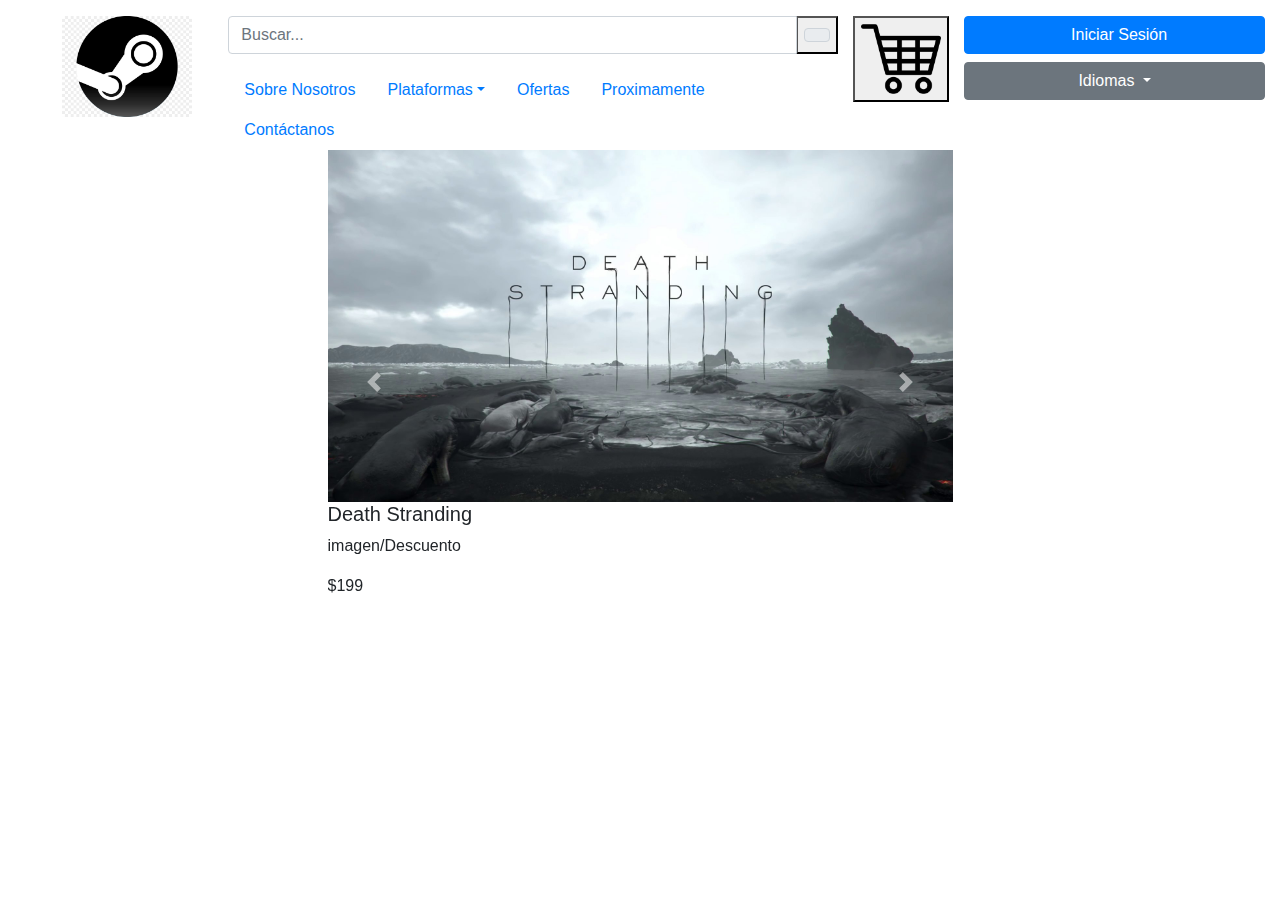
==== Proyecto.html @ 7dc8c66a "ahora si" ====
<!doctype html>
<html lang="en">

<head>
  <!-- Required meta tags -->
  <meta charset="utf-8">
  <meta name="viewport" content="width=device-width, initial-scale=1, shrink-to-fit=no">

  <!-- Bootstrap CSS -->
  <link rel="stylesheet" href="https://stackpath.bootstrapcdn.com/bootstrap/4.3.1/css/bootstrap.min.css"
    integrity="sha384-ggOyR0iXCbMQv3Xipma34MD+dH/1fQ784/j6cY/iJTQUOhcWr7x9JvoRxT2MZw1T" crossorigin="anonymous">


  <link rel="stylesheet" href="CSS/estilos.css">
  <script src="https://kit.fontawesome.com/bacaeed712.js" crossorigin="anonymous"></script>
  <title>Chapa tu Juego</title>
</head>

<body>
  <div class="container-fluid mt-3">
    <div class="row">
      <div class="col col-md-2 col-sm-12 text-center">
        <ul>
          <img id="logo" src="IMG/logo-empresa.jpg" alt="">
        </ul>
      </div>
      <div class="col col-md-6 col-sm-8">
        <div class="input-group mb-3">
          <input type="text" class="form-control" placeholder="Buscar..." aria-label="Recipient's username"
            aria-describedby="basic-addon2">
          <div class="input-group-append">
            <button>
              <span class="input-group-text" id="basic-addon2"><i class="fa fa-search"></i></span>
            </button>

          </div>
        </div>
        <ul class="nav nav-pills">
          <li class="nav-item">
            <a class="nav-link" href="#">Sobre Nosotros</a>
          </li>
          <li class="nav-item dropdown">
            <a class="nav-link dropdown-toggle" data-toggle="dropdown" href="#" role="button" aria-haspopup="true"
              aria-expanded="false">Plataformas</a>
            <div class="dropdown-menu">
              <a class="dropdown-item" href="#">PC</a>
              <a class="dropdown-item" href="#">PlayStation</a>
              <a class="dropdown-item" href="#">Xbox</a>
              <div class="dropdown-divider"></div>
              <a class="dropdown-item" href="#">Separated link</a>
            </div>
          </li>
          <li class="nav-item">
            <a class="nav-link" href="#">Ofertas</a>
          </li>
          <li class="nav-item">
            <a class="nav-link" href="#">Proximamente</a>
          </li>
          <li class="nav-item">
            <a class="nav-link" href="#">Contáctanos</a>
          </li>
        </ul>
      </div>
      <div class="col col-md-4 col-sm-4">
        <div class="row">
          <div class="">
            <button>
              <img id="carrito" src="IMG/carrito de compras.png" alt="">
            </button>

          </div>
              <div class="col">
                <button type="button" name="button" class="btn btn-primary btn-block">
                  <i class="fa fa-user"></i>&nbsp;&nbsp;Iniciar Sesión
                </button>
                <div class="dropdown mt-2">
                  <button class="btn btn-secondary dropdown-toggle btn-block" type="button" id="dropdownMenuButton" data-toggle="dropdown" aria-haspopup="true" aria-expanded="false">
                    Idiomas
                  </button>
                  <div class="dropdown-menu" aria-labelledby="dropdownMenuButton">
                    <a class="dropdown-item" href="#">Español</a>
                    <a class="dropdown-item" href="#">Ingles</a>
                    <a class="dropdown-item" href="#">Portugues</a>
                  </div>
              </div>
            </div>

          </div>
        
      </div>
    </div>
    </nav>

  </div>

  <!-- Carousel -->
  <div class="row">
    <div class="col-6 offset-3">
      <div id="carouselExampleIndicators" class="carousel slide" data-ride="carousel">
        <ol class="carousel-indicators">
          <li data-target="#carouselExampleIndicators" data-slide-to="0" class="active"></li>
          <li data-target="#carouselExampleIndicators" data-slide-to="1"></li>
          <li data-target="#carouselExampleIndicators" data-slide-to="2"></li>
        </ol>
        <div class="carousel-inner">
          <div class="carousel-item active">
            <img class="d-block w-100" src="IMG/death-stranding.jpg" alt="First slide">
            <div class="d-none d-md-block">
              <h5>Death Stranding</h5>
              <p>imagen/Descuento</p>
              <p>$199</p>
            </div>
          </div>
          <div class="carousel-item">
            <img class="d-block w-100" src="IMG/cyberpunk2077.jpg" alt="Second slide">
            <div class="d-none d-md-block">
              <h5>Cyberpunk 2077</h5>
              <p>imagen/Descuento</p>
              <p>$180</p>
            </div>
          </div>
          <div class="carousel-item">
            <img class="d-block w-100" src="img/doom-eternal.png" alt="Third slide">
            <div class="d-none d-md-block">
              <h5>Doom Eternal</h5>
              <p>Imagen/Descuento</p>
              <p>$220</p>
            </div>
          </div>
        </div>
        <a class="carousel-control-prev" href="#carouselExampleIndicators" role="button" data-slide="prev">
          <span class="carousel-control-prev-icon" aria-hidden="true"></span>
          <span class="sr-only">Previous</span>
        </a>
        <a class="carousel-control-next" href="#carouselExampleIndicators" role="button" data-slide="next">
          <span class="carousel-control-next-icon" aria-hidden="true"></span>
          <span class="sr-only">Next</span>
        </a>
      </div>
    </div>
  </div>

  </div>
  <!-- Optional JavaScript -->
  <!-- jQuery first, then Popper.js, then Bootstrap JS -->
  <script src="https://code.jquery.com/jquery-3.3.1.slim.min.js"
    integrity="sha384-q8i/X+965DzO0rT7abK41JStQIAqVgRVzpbzo5smXKp4YfRvH+8abtTE1Pi6jizo"
    crossorigin="anonymous"></script>
  <script src="https://cdnjs.cloudflare.com/ajax/libs/popper.js/1.14.7/umd/popper.min.js"
    integrity="sha384-UO2eT0CpHqdSJQ6hJty5KVphtPhzWj9WO1clHTMGa3JDZwrnQq4sF86dIHNDz0W1"
    crossorigin="anonymous"></script>
  <script src="https://stackpath.bootstrapcdn.com/bootstrap/4.3.1/js/bootstrap.min.js"
    integrity="sha384-JjSmVgyd0p3pXB1rRibZUAYoIIy6OrQ6VrjIEaFf/nJGzIxFDsf4x0xIM+B07jRM"
    crossorigin="anonymous"></script>

</body>

</html>
---- CSS/estilos.css ----
#logo{
    width: 130px;
    
}
#carrito{
    width: 80px;
}
#thumbnail {
    position: relative;
   }
   #caption {
    position: absolute;
    top: 45%;
    left: 0;
    width: 100%;
   }
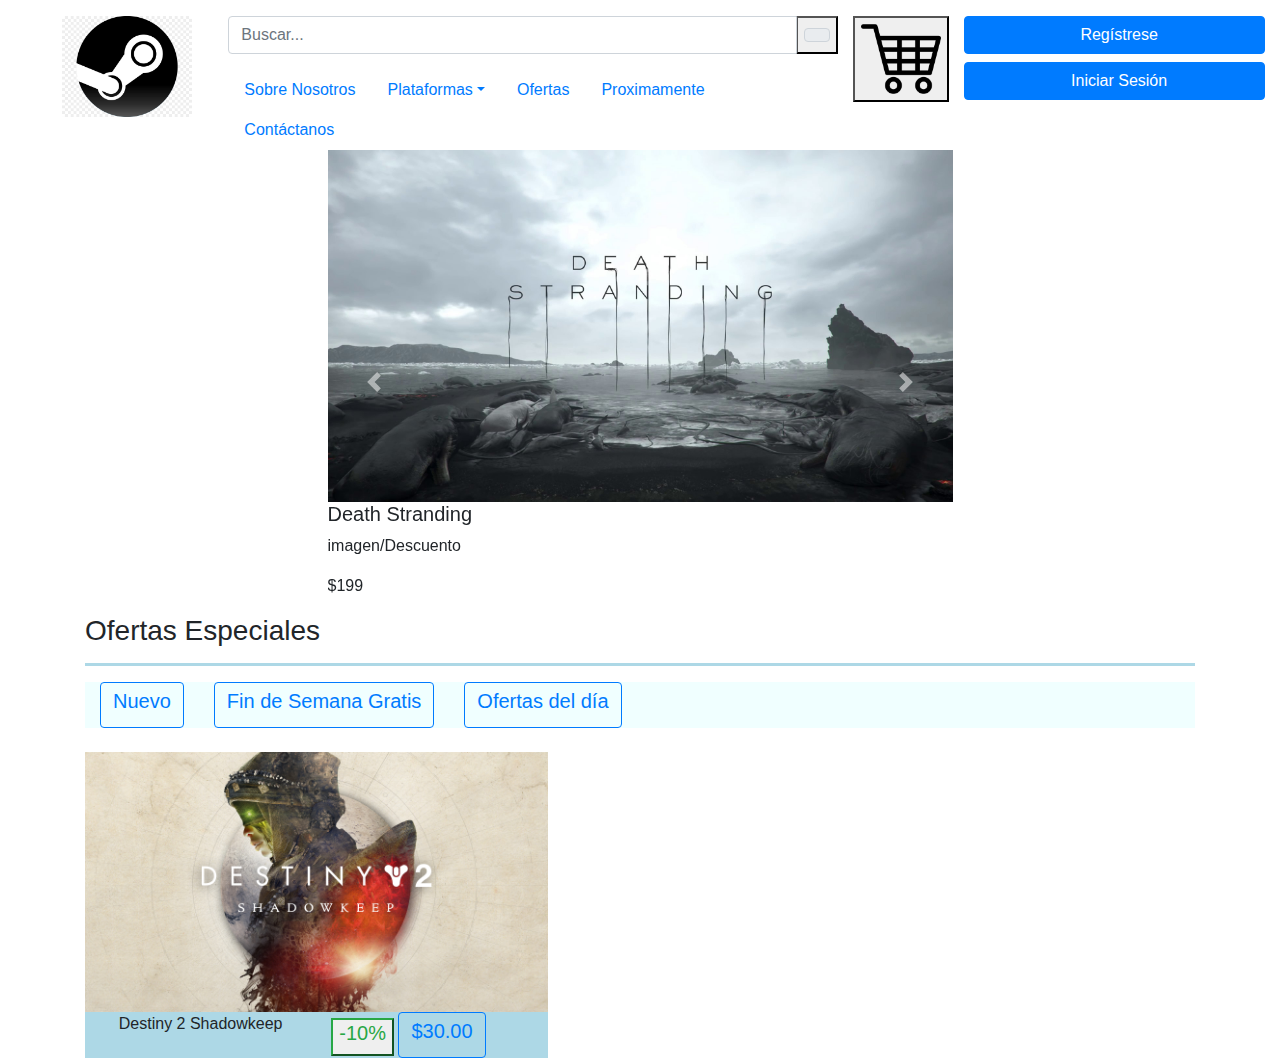
==== commit eecde913: "Ofertas Especiales part1" ====
--- a/Proyecto.html
+++ b/Proyecto.html
@@ -46,8 +46,6 @@
               <a class="dropdown-item" href="#">PC</a>
               <a class="dropdown-item" href="#">PlayStation</a>
               <a class="dropdown-item" href="#">Xbox</a>
-              <div class="dropdown-divider"></div>
-              <a class="dropdown-item" href="#">Separated link</a>
             </div>
           </li>
           <li class="nav-item">
@@ -69,24 +67,17 @@
             </button>
 
           </div>
-              <div class="col">
-                <button type="button" name="button" class="btn btn-primary btn-block">
-                  <i class="fa fa-user"></i>&nbsp;&nbsp;Iniciar Sesión
-                </button>
-                <div class="dropdown mt-2">
-                  <button class="btn btn-secondary dropdown-toggle btn-block" type="button" id="dropdownMenuButton" data-toggle="dropdown" aria-haspopup="true" aria-expanded="false">
-                    Idiomas
-                  </button>
-                  <div class="dropdown-menu" aria-labelledby="dropdownMenuButton">
-                    <a class="dropdown-item" href="#">Español</a>
-                    <a class="dropdown-item" href="#">Ingles</a>
-                    <a class="dropdown-item" href="#">Portugues</a>
-                  </div>
-              </div>
-            </div>
-
-          </div>
-        
+          <div class="col">
+            <button type="button" name="button" class="btn btn-primary btn-block">
+              <i class="fa fa-user"></i>&nbsp;&nbsp;Regístrese
+            </button>
+            <button type="button" name="button" class="btn btn-primary btn-block">
+              <i class="fa fa-user"></i>&nbsp;&nbsp;Iniciar Sesión
+            </button>
+          </div>
+
+        </div>
+
       </div>
     </div>
     </nav>
@@ -141,6 +132,70 @@
   </div>
 
   </div>
+  <div class="container">
+    <h3>Ofertas Especiales</h3>
+    <hr>
+    <div class="container-fluid" style="background-color: azure;">
+      <div class="row">
+        <div class="col-md-auto">
+          <button type="button" class="btn btn-outline-primary">
+            <h5>Nuevo</h5>
+          </button>
+        </div>
+        <div class="col-md-auto">
+
+          <button type="button" class="btn btn-outline-primary">
+            <h5>Fin de Semana Gratis</h5>
+          </button>
+        </div>
+        <div class="col-md-auto">
+          <button type="button" class="btn btn-outline-primary">
+            <h5>Ofertas del día </h5>
+          </button>
+        </div>
+      </div>
+    </div>
+    <br>
+    <div class="container">
+      <div class="row">
+        <div class="col-5">
+          <div class="row">
+            <img src="IMG/destiny 2.jpg" alt="" class="img-fluid">
+          </div>
+          <div class="row" style="background-color: lightblue;">
+            <div class="col">
+              <p class="text-center">Destiny 2 Shadowkeep</p>
+            </div>
+            <div class="col">
+              <button type="button" class="btn-outline-success">
+                <h5>-10%</h5>
+              </button>
+              <button type="button" class="btn btn-outline-primary">
+                <h5>$30.00</h5>
+              </button>
+            </div>
+
+
+          </div>
+
+
+        </div>
+        <div class="col">
+
+        </div>
+        <div class="col">
+
+        </div>
+        <div class="col">
+
+        </div>
+      </div>
+    </div>
+
+  </div>
+
+
+
   <!-- Optional JavaScript -->
   <!-- jQuery first, then Popper.js, then Bootstrap JS -->
   <script src="https://code.jquery.com/jquery-3.3.1.slim.min.js"
--- a/CSS/estilos.css
+++ b/CSS/estilos.css
@@ -13,4 +13,10 @@
     top: 45%;
     left: 0;
     width: 100%;
-   }+   }
+
+hr{
+    
+    border-block-width: 3px;
+    border-color: lightblue;
+}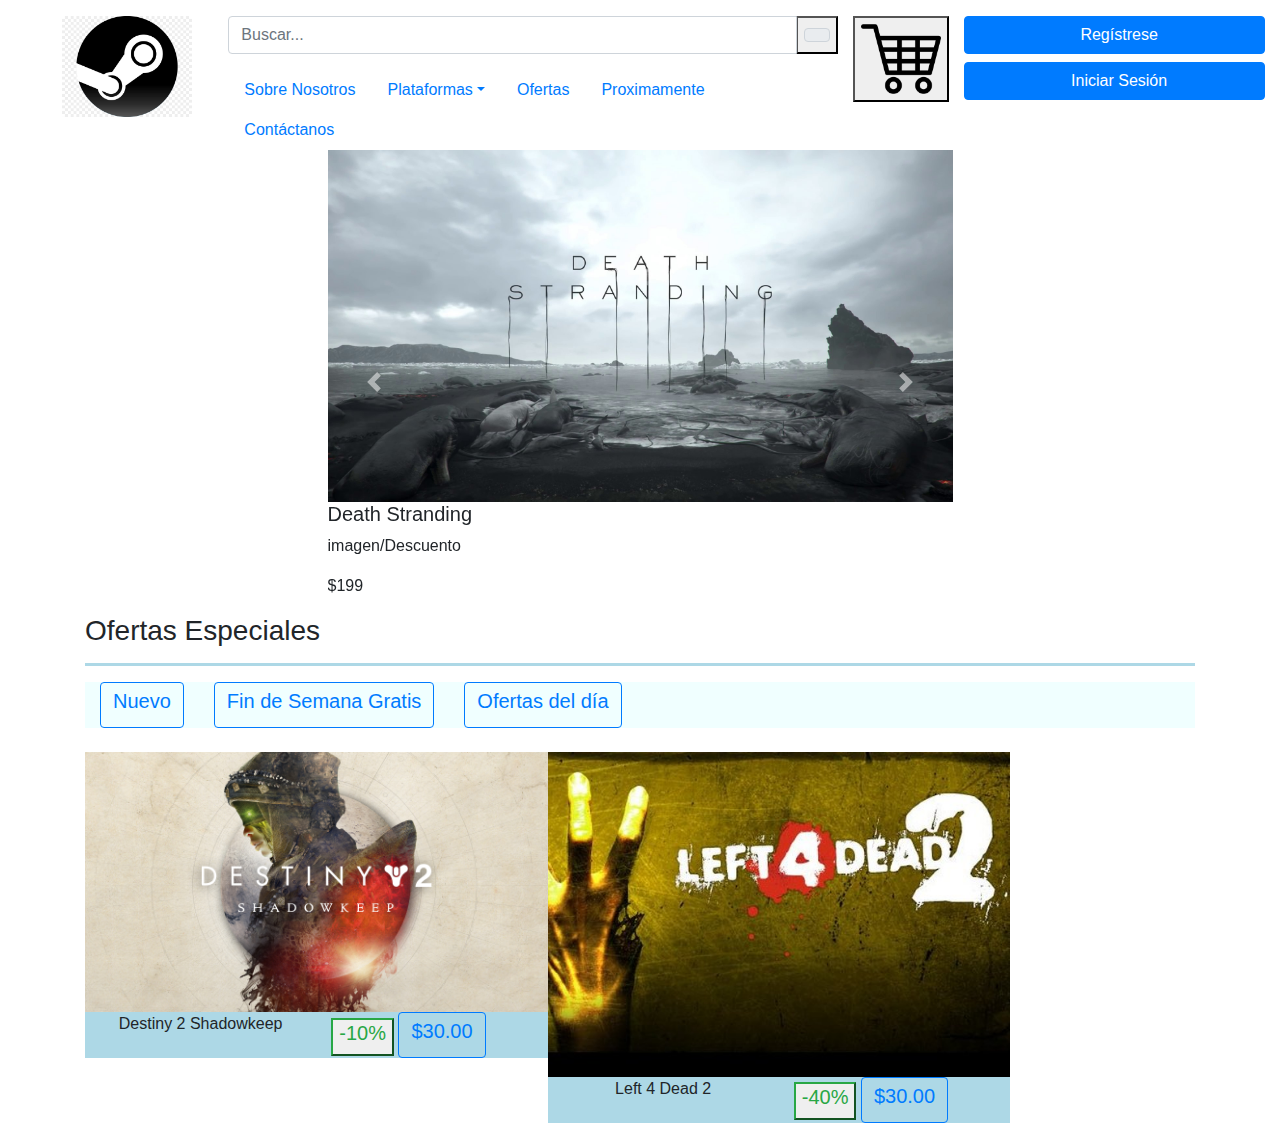
==== commit 460e3aec: "Le estoy agregando otro juego" ====
--- a/Proyecto.html
+++ b/Proyecto.html
@@ -177,11 +177,25 @@
 
 
           </div>
-
-
-        </div>
-        <div class="col">
-
+<br>
+
+        </div>
+        <div class="col-5">
+          <div class ="row">
+            <img src="IMG/left4dead2.jpg" alt="" class="img-fluid">
+          </div>
+          <div class="row" style="background-color: lightblue;">
+              <div class="col">
+                <p class="text-center">Left 4 Dead 2</p>
+              </div>
+              <div class="col">
+                <button type="button" class="btn-outline-success">
+                  <h5>-40%</h5>
+                </button>
+                <button type="button" class="btn btn-outline-primary">
+                  <h5>$30.00</h5>
+                </button>
+              </div>
         </div>
         <div class="col">
 
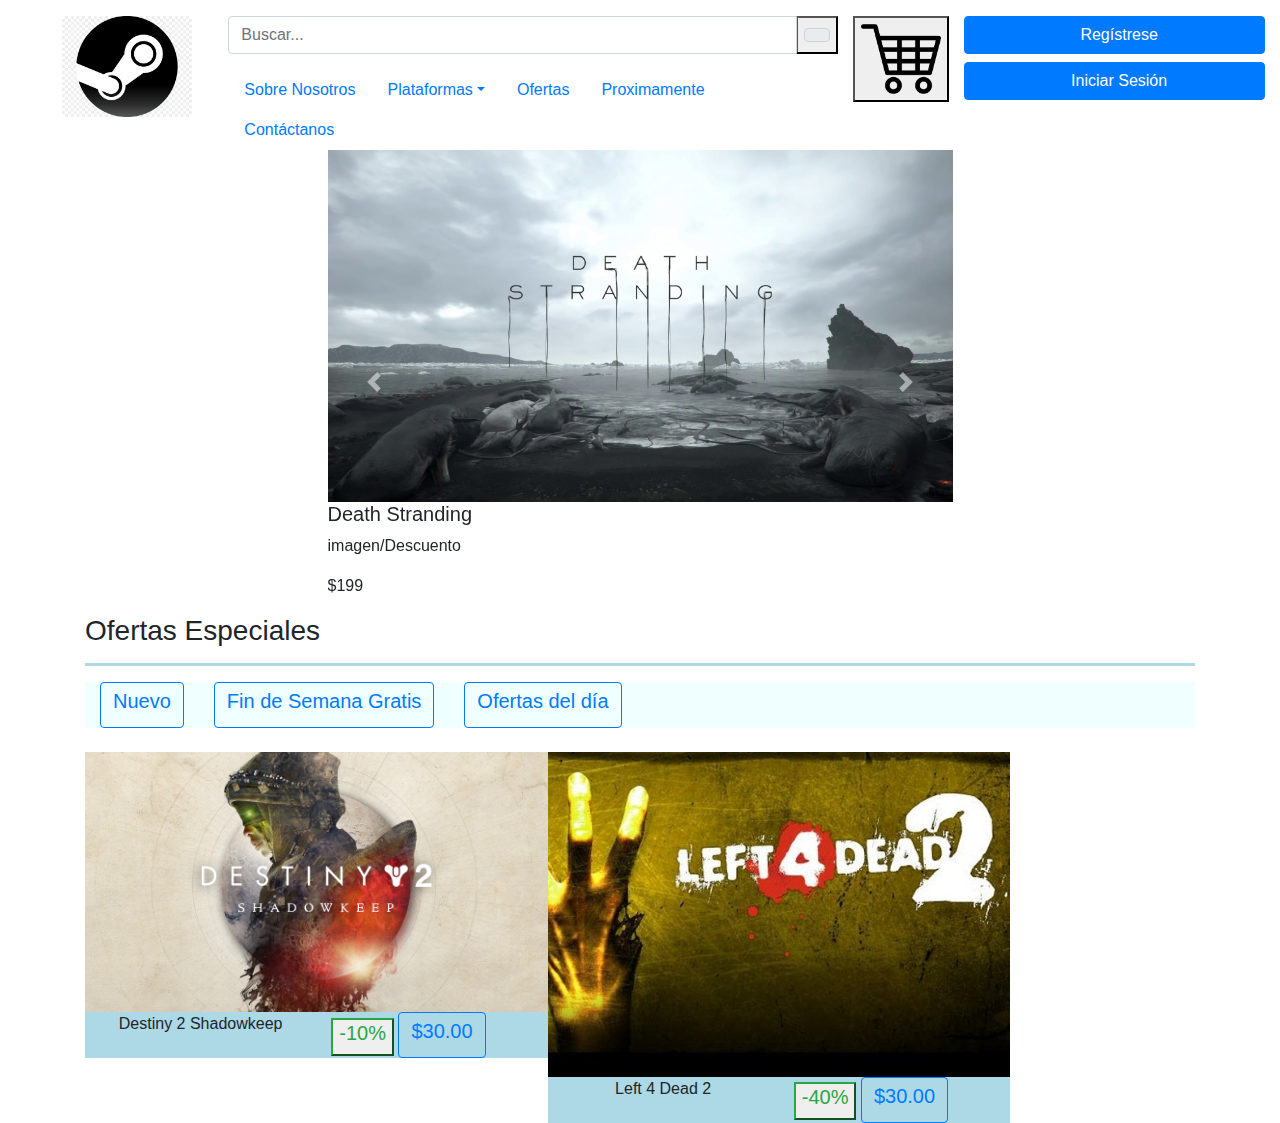
==== commit 68a8faca: "arreglando" ====
--- a/Proyecto.html
+++ b/Proyecto.html
@@ -177,12 +177,12 @@
 
 
           </div>
-<br>
+
 
         </div>
         <div class="col-5">
           <div class ="row">
-            <img src="IMG/left4dead2.jpg" alt="" class="img-fluid">
+            <img  src="IMG/left4dead2.jpg" alt="" class="img-fluid">
           </div>
           <div class="row" style="background-color: lightblue;">
               <div class="col">
--- a/CSS/estilos.css
+++ b/CSS/estilos.css
@@ -19,4 +19,5 @@
     
     border-block-width: 3px;
     border-color: lightblue;
-}+}
+
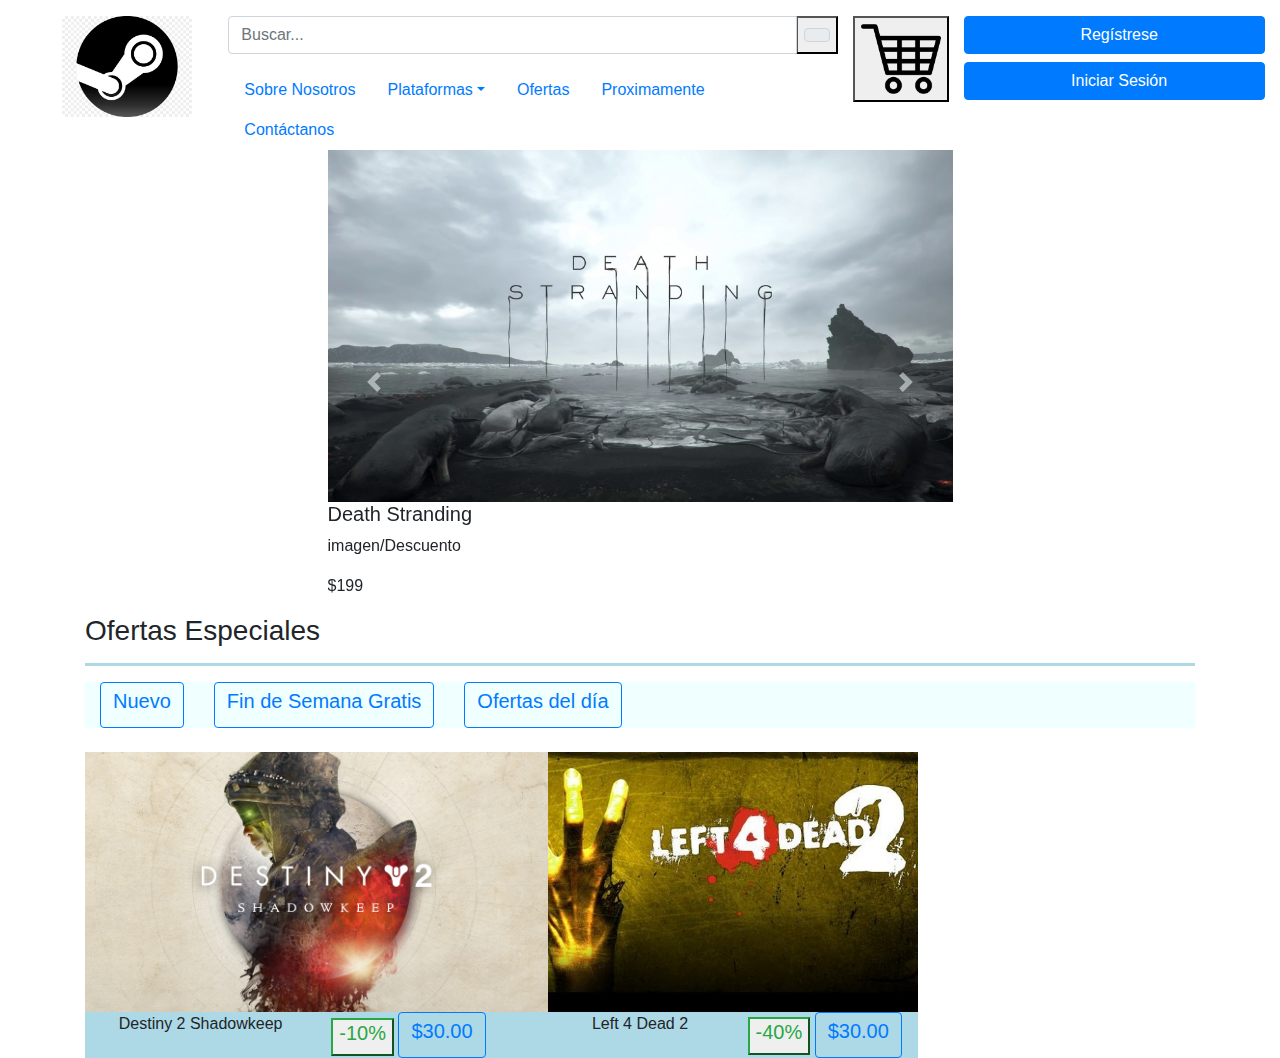
==== commit 1a51aaf1: "arreglado" ====
--- a/Proyecto.html
+++ b/Proyecto.html
@@ -180,7 +180,7 @@
 
 
         </div>
-        <div class="col-5">
+        <div class="col-4">
           <div class ="row">
             <img  src="IMG/left4dead2.jpg" alt="" class="img-fluid">
           </div>
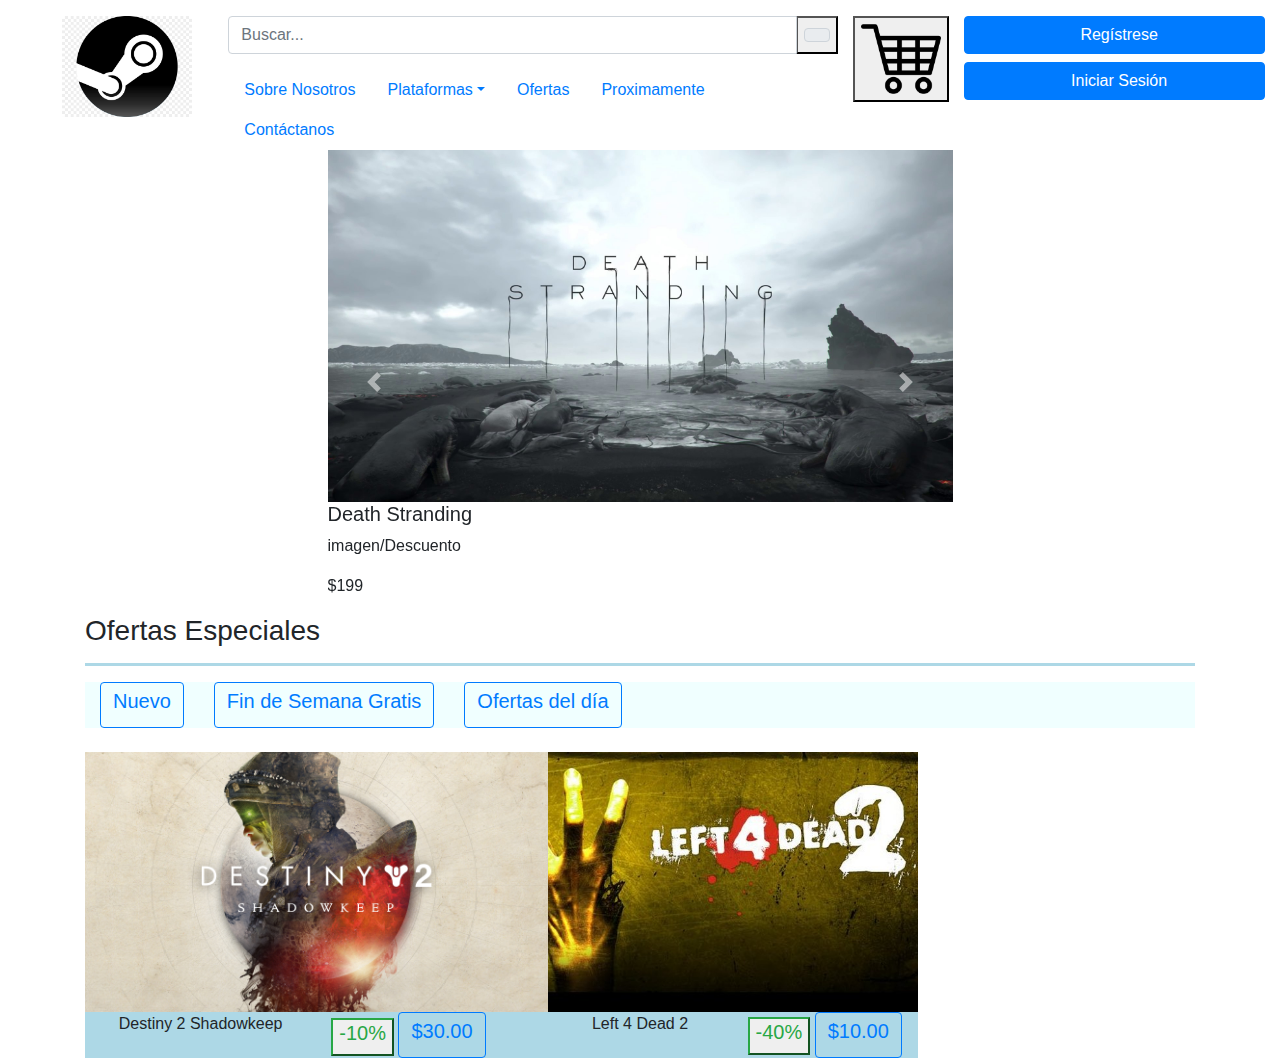
==== commit f8f97813: "easy" ====
--- a/Proyecto.html
+++ b/Proyecto.html
@@ -193,7 +193,7 @@
                   <h5>-40%</h5>
                 </button>
                 <button type="button" class="btn btn-outline-primary">
-                  <h5>$30.00</h5>
+                  <h5>$10.00</h5>
                 </button>
               </div>
         </div>
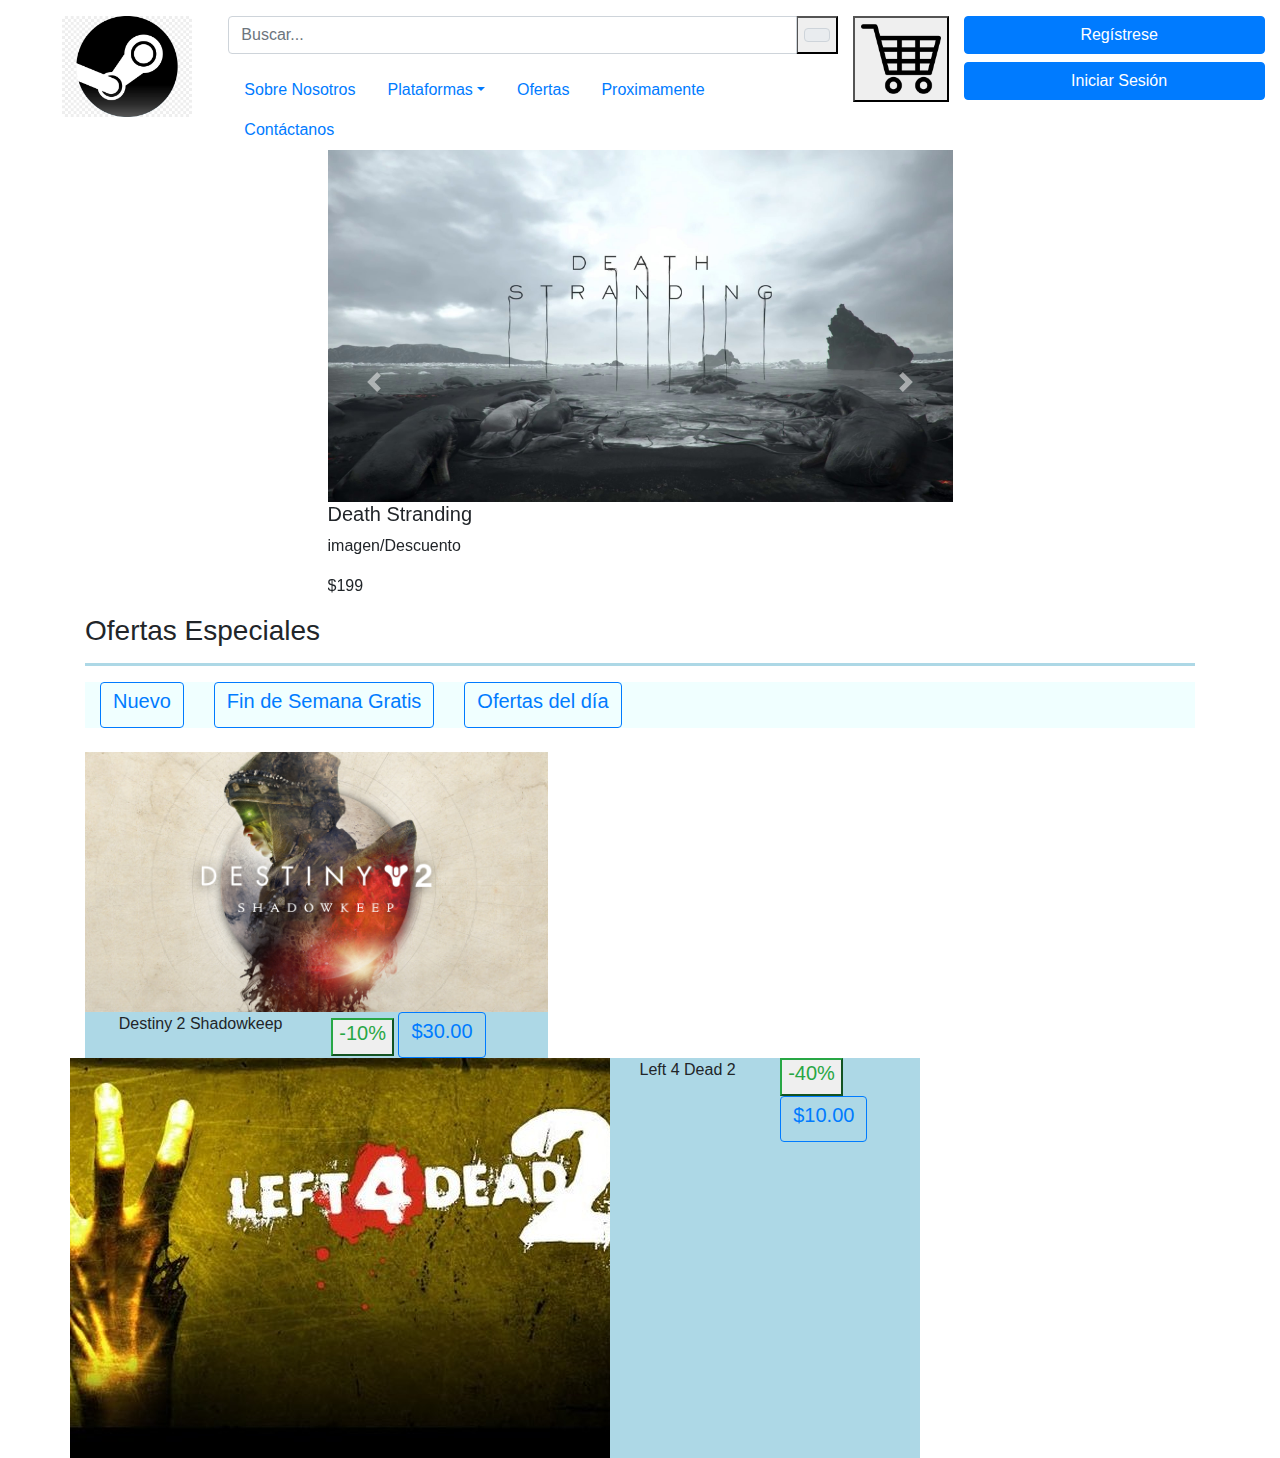
==== commit 3949f03c: "no hice mucho cambios" ====
--- a/Proyecto.html
+++ b/Proyecto.html
@@ -180,8 +180,8 @@
 
 
         </div>
-        <div class="col-4">
-          <div class ="row">
+        <div class="col-4"></div>
+          <div class ="row" >
             <img  src="IMG/left4dead2.jpg" alt="" class="img-fluid">
           </div>
           <div class="row" style="background-color: lightblue;">
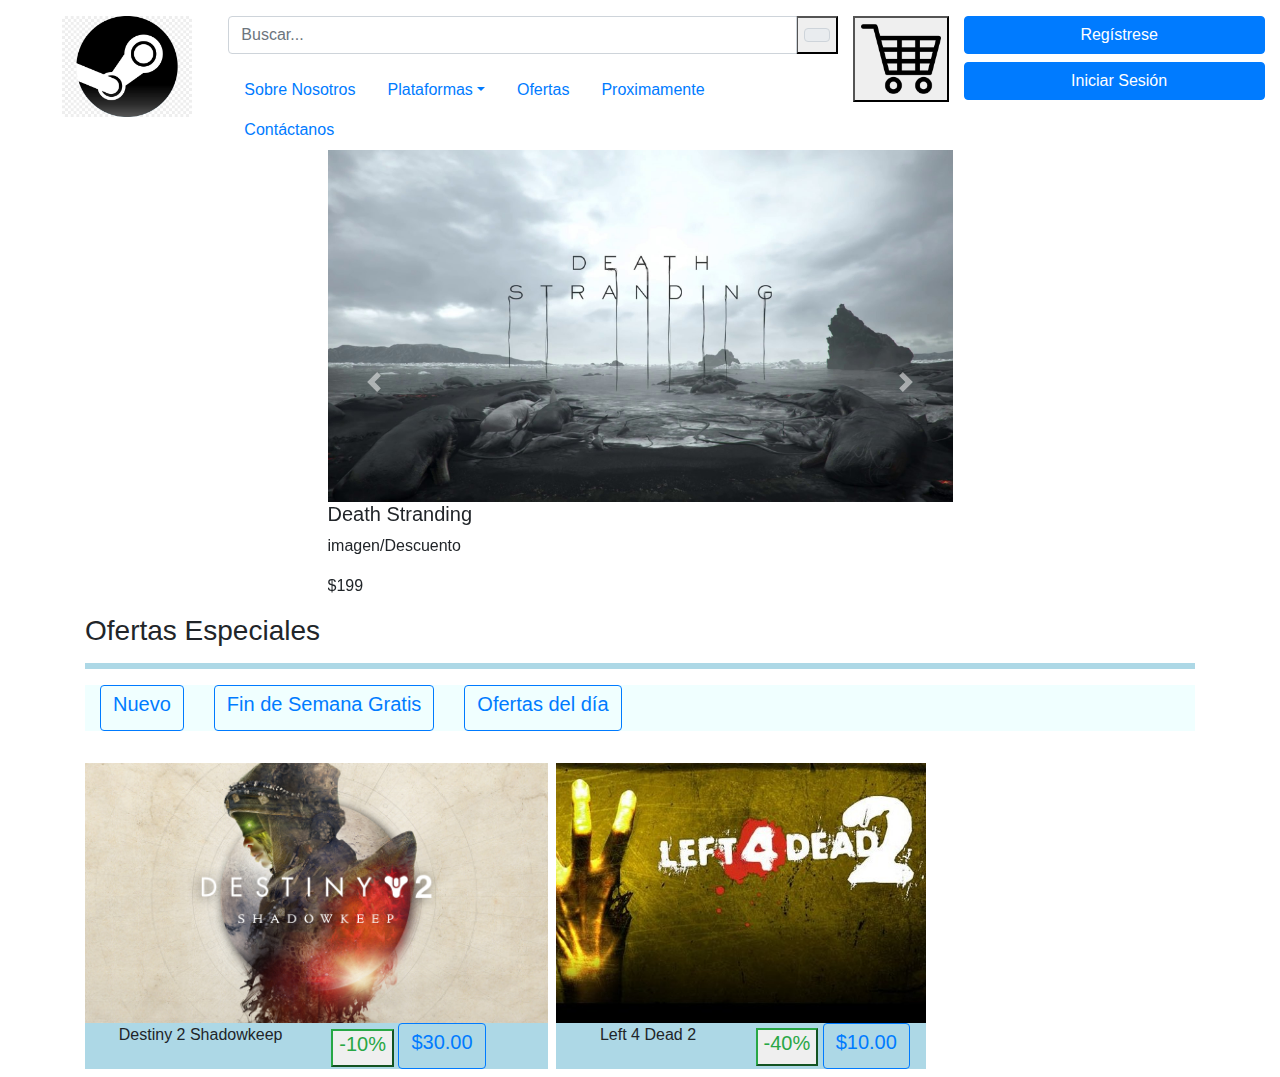
==== commit 48e8ebc7: "mejorando los tamaños" ====
--- a/Proyecto.html
+++ b/Proyecto.html
@@ -158,7 +158,7 @@
     <br>
     <div class="container">
       <div class="row">
-        <div class="col-5">
+        <div class="col-5 mt-2">
           <div class="row">
             <img src="IMG/destiny 2.jpg" alt="" class="img-fluid">
           </div>
@@ -180,7 +180,7 @@
 
 
         </div>
-        <div class="col-4"></div>
+        <div class="col-4 m-2 ">
           <div class ="row" >
             <img  src="IMG/left4dead2.jpg" alt="" class="img-fluid">
           </div>
--- a/CSS/estilos.css
+++ b/CSS/estilos.css
@@ -17,7 +17,7 @@
 
 hr{
     
-    border-block-width: 3px;
+    border-block-width: 6px;
     border-color: lightblue;
 }
 
